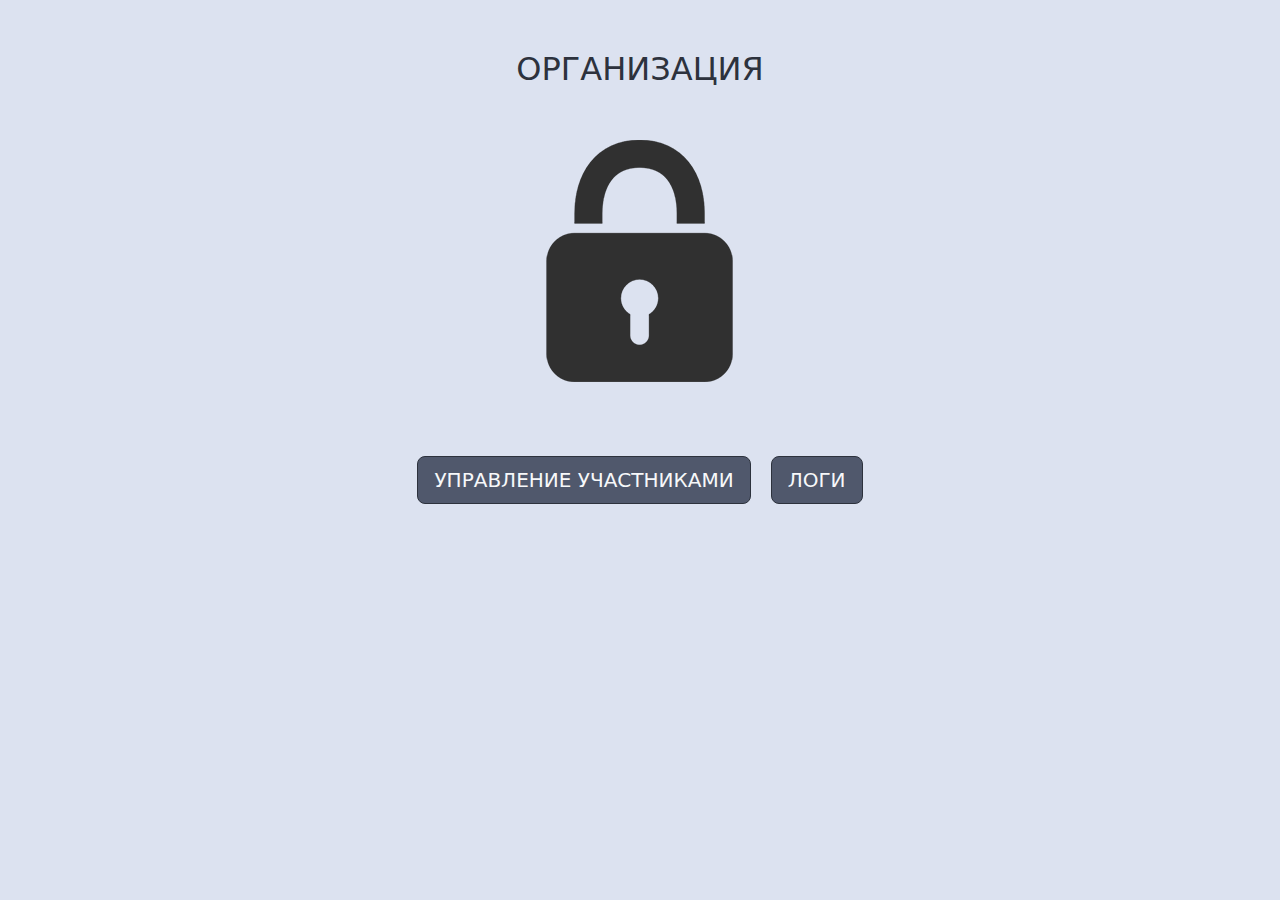
==== hero.html @ 50a73449 "Add files via upload" ====
<!DOCTYPE html>
<html lang="en">
<head>
    <meta charset="UTF-8">
    <meta http-equiv="X-UA-Compatible" content="IE=edge">
    <meta name="viewport" content="width=device-width, initial-scale=1.0">
    <link rel="shortcut icon" href="img/icons/lock.png" type="image/x-icon">
    <link rel="stylesheet" href="css/bootstrap.min.css">
    <link rel="stylesheet" href="css/style.css">
    <title>KEYCENV</title>
</head>
<body>
    <div class="wrapper">
        <section class="main">
            <div class="container">
                <div class="row">
                    <div class="col-12">
                        <h2 class="main__title text-center text-uppercase color4 mb-5">Организация</h2>
                    </div>
                    <div class="col-xl-6 col-sm-12 text-center mx-auto">
                        <img src="img/icons/lock-main.png" alt="" class="img-fluid entrance__image">
                    </div>
                </div>
                <div class="main__buttons-row">
                    <div class="main__item">
                        <a href="" class="btn btn-lg text-uppercase main__btn main__btn-1 text-center" data-bs-toggle="modal" data-bs-target="#exampleModal">Управление участниками</a>
                    </div>
                    <div class="main__item">
                        <a href="" class="btn btn-lg text-uppercase main__btn main__btn-2 text-center">Логи</a>
                    </div>
                </div>
            </div>
        </section>
    </div>
    <div class="modal fade" id="exampleModal" tabindex="-1" aria-labelledby="exampleModalLabel" aria-hidden="true">
        <div class="modal-dialog">
          <div class="modal-content">
            <div class="modal-header">
              <h5 class="modal-title" id="exampleModalLabel">Добавленные участники</h5>
              <button type="button" class="btn-close" data-bs-dismiss="modal" aria-label="Закрыть"></button>
            </div>
            <div class="modal-body">
                <div class="main__users">
                    <div class="main__users-item" id="users-1">
                        <h6 class="initials">Петров Пётр Петрович - </h6>
                        <button class="btn btn-sm text-uppercase main__user-btn text-center">Удалить</button>
                    </div>
                    <div class="main__users-item" id="users-1">
                        <h6 class="initials">Петров Пётр Петрович - </h6>
                        <button class="btn btn-sm text-uppercase main__user-btn text-center">Удалить</button>
                    </div>
                    <div class="main__users-item" id="users-1">
                        <h6 class="initials">Петров Пётр Петрович - </h6>
                        <button class="btn btn-sm text-uppercase main__user-btn text-center">Удалить</button>
                    </div>
                    <div class="main__users-item" id="users-1">
                        <h6 class="initials">Петров Пётр Петрович - </h6>
                        <button class="btn btn-sm text-uppercase main__user-btn text-center">Удалить</button>
                    </div>
                    <div class="main__users-item" id="users-1">
                        <h6 class="initials">Петров Пётр Петрович - </h6>
                        <button class="btn btn-sm text-uppercase main__user-btn text-center">Удалить</button>
                    </div>
                    <div class="main__users-item" id="users-1">
                        <h6 class="initials">Петров Пётр Петрович - </h6>
                        <button class="btn btn-sm text-uppercase main__user-btn text-center">Удалить</button>
                    </div>
                </div>
            </div>
            <div class="modal-footer">
              <button type="button" class="btn btn-secondary" data-bs-dismiss="modal">Сохранить</button>
            </div>
          </div>
        </div>
    </div>
    <script src="js/bootstrap.bundle.min.js"></script>
</body>
</html>
---- css/style.css ----
:root {
    --color1: #50586C;
    --color2: #f7f8fa;
    --color3: #DCE2F0;
    --color4: #2d323d;
    --color5: #db4d4d;
    --color6: #752424;
}
/* Цвета */
.color1 {
    color: var(--color1);
}
.color2 {
    color: var(--color2);
}
.color3 {
    color: var(--color3);
}
.color4 {
    color: var(--color4);
}
.color5 {
    color: var(--color5);
}
body {
    background-color: var(--color3);
}
.wrapper {
    overflow: hidden;
}
/* Вход */
.entrance {
    padding: 50px;
}
.entrance__image {
    margin: 0 0 70px 0;
}
.entrance__row {
}
.entrance__btn-1 {
    border: 1px solid var(--color1);
    width: 200px;
    margin: 0 48px 0 0;
}
.entrance__btn-1:hover {
    background-color: var(--color1);
    color: var(--color2);
    border: 1px solid var(--color4);
}
.entrance__btn-2 {
    border: 1px solid var(--color1);
    width: 200px;
}
.entrance__btn-2:hover {
    background-color: var(--color1);
    border: 1px solid var(--color4);
    color: var(--color2);
}
/* Авторизация */
.authorization {
    padding: 50px 0;
}
.authorization__btn-1 {
    background-color: var(--color1);
    color: var(--color2);
    border: 1px solid var(--color4);
}
.form-label {
    border: 0;
}
.form-control:focus {
    border-color: var(--color4);
    box-shadow: 0 10px 28px rgba(51, 51, 51, 0.1), 0 10px 10px rgba(151, 151, 151, 0.1);
}
/* Регистрация */
.registration {
    padding: 50px 0;
}
/* Главная */
.main {
    padding: 50px 0;
}
.main__btn {
    background-color: var(--color1);
    color: var(--color2);
    border: 1px solid var(--color4);
}
.main__buttons-row {
    display: flex;
    justify-content: center;
    margin: 0 auto;
}
.main__item {
    display: inline-block;
}
.main__btn {
}
/* .main__users {
    max-width: 400px;
    margin: 0 auto;
} */
.main__users-item {
    display: flex;
}
.main__users-item:not(:last-child) {
    margin: 0 0 15px 0;
}
.initials {
    margin: 0 10px 0 0;
}
.main__user-btn {
    background-color: var(--color5);
    color: var(--color2);
    border: 1px solid var(--color6);
}
.main__user-btn:hover {
    color: var(--color6);
    border: 1px solid var(--color6);
}
@media (min-width: 576px) {
    /* Главная */
    .main__item:nth-child(odd) {
        margin: 0 20px 0 0;
    }
}
@media (max-width: 576px) {
    /* Вход */
    .entrance__row {
        display: flex;
        flex-direction: column;
        align-items: center;
    }
    .entrance__btn-1 {
        margin: 0 0 30px 0;
    }
    .entrance__btn-2 {
        border-color: 1px solid var(--color1);
        width: 200px;
    }
    /* Авторизация */
    .authorization {
        padding: 20px 0;
    }
    /* Регистрация */
    .registration {
        padding: 20px 0;
    }
    /* Главная */
    .main__buttons-row {
        display: flex;
        flex-direction: column;
        align-items: center;
    }
    .main__item {
        margin: 0 0 20px 0;
    }
    .main__btn {
    }
}
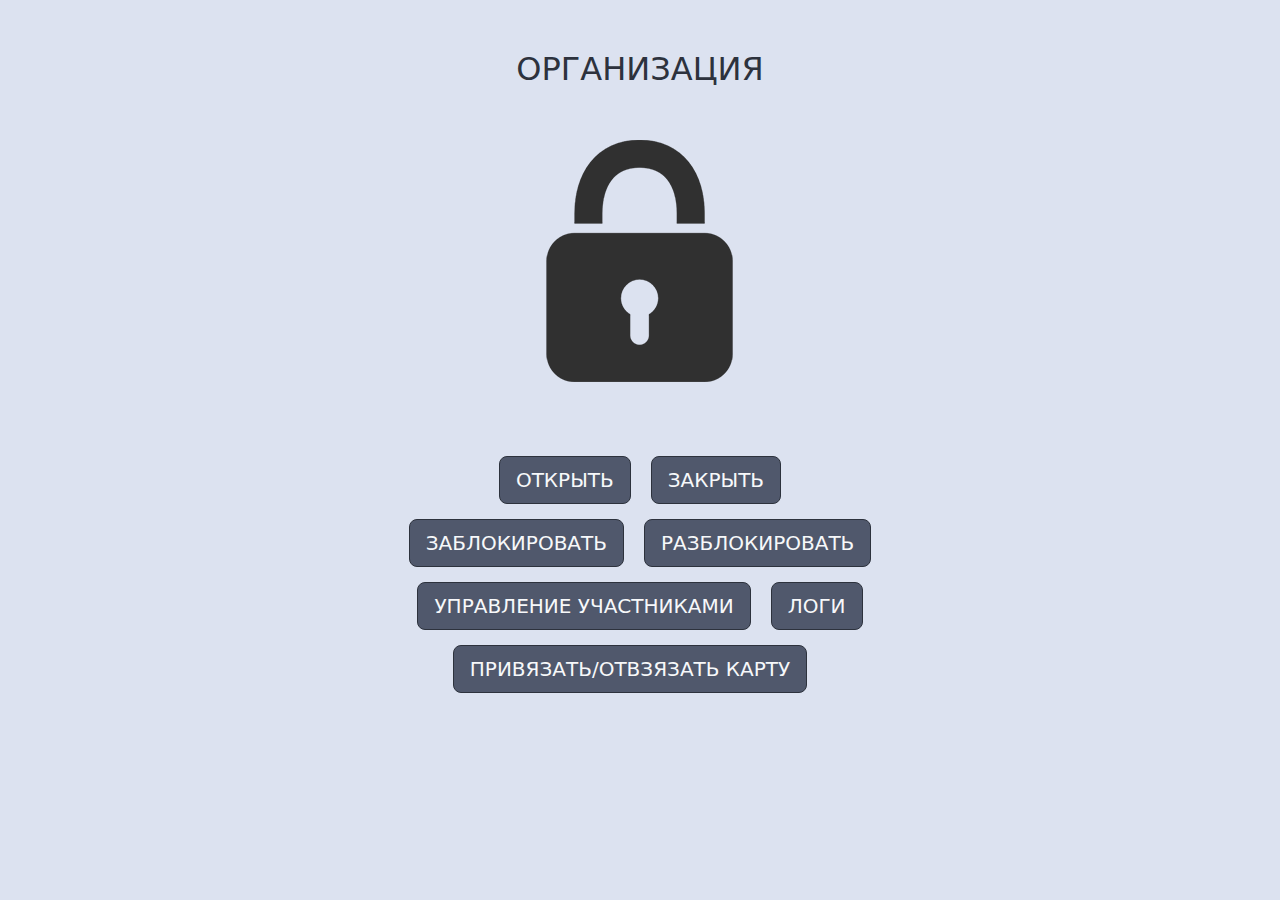
==== commit fdd3c658: "added buttons" ====
--- a/hero.html
+++ b/hero.html
@@ -23,16 +23,37 @@
                 </div>
                 <div class="main__buttons-row">
                     <div class="main__item">
-                        <a href="" class="btn btn-lg text-uppercase main__btn main__btn-1 text-center" data-bs-toggle="modal" data-bs-target="#exampleModal">Управление участниками</a>
+                        <a href="" class="btn btn-lg text-uppercase main__btn main__btn-1 text-center">Открыть</a>
                     </div>
                     <div class="main__item">
-                        <a href="" class="btn btn-lg text-uppercase main__btn main__btn-2 text-center">Логи</a>
+                        <a href="" class="btn btn-lg text-uppercase main__btn main__btn-2 text-center">закрыть</a>
+                    </div>
+                </div>
+                <div class="main__buttons-row">
+                    <div class="main__item">
+                        <a href="" class="btn btn-lg text-uppercase main__btn main__btn-3 text-center">Заблокировать</a>
+                    </div>
+                    <div class="main__item">
+                        <a href="" class="btn btn-lg text-uppercase main__btn main__btn-4 text-center">разблокировать</a>
+                    </div>
+                </div>
+                <div class="main__buttons-row">
+                    <div class="main__item">
+                        <a href="" class="btn btn-lg text-uppercase main__btn main__btn-5 text-center" data-bs-toggle="modal" data-bs-target="#participants">Управление участниками</a>
+                    </div>
+                    <div class="main__item">
+                        <a href="" class="btn btn-lg text-uppercase main__btn main__btn-6 text-center">Логи</a>
+                    </div>
+                </div>
+                <div class="main__buttons-row">
+                    <div class="main__item">
+                        <a href="" class="btn btn-lg text-uppercase main__btn main__btn-5 text-center" data-bs-toggle="modal" data-bs-target="#card">Привязать/отвзязать карту</a>
                     </div>
                 </div>
             </div>
         </section>
     </div>
-    <div class="modal fade" id="exampleModal" tabindex="-1" aria-labelledby="exampleModalLabel" aria-hidden="true">
+    <div class="modal fade" id="participants" tabindex="-1" aria-labelledby="exampleModalLabel" aria-hidden="true">
         <div class="modal-dialog">
           <div class="modal-content">
             <div class="modal-header">
@@ -73,6 +94,42 @@
           </div>
         </div>
     </div>
+    <div class="modal fade" id="card" tabindex="-1" aria-labelledby="exampleModalLabel" aria-hidden="true">
+        <div class="modal-dialog">
+          <div class="modal-content">
+            <div class="modal-header">
+              <h5 class="modal-title" id="exampleModalLabel">Работа с картами доступа</h5>
+              <button type="button" class="btn-close" data-bs-dismiss="modal" aria-label="Закрыть"></button>
+            </div>
+            <div class="modal-body">
+                <div class="main__card-menu menu">
+                    <button class="btn btn-lg text-uppercase menu__btn main__btn-7 text-center">Отвязать</button>
+                    <button class="btn btn-lg text-uppercase menu__btn main__btn-6 text-center">Привязать</button>
+                    <div class="accordion" id="menu-card">
+                        <div class="accordion-item">
+                          <h2 class="accordion-header" id="headingOne">
+                            <button class="accordion-button" type="button" data-bs-toggle="collapse" data-bs-target="#collapseOne" aria-expanded="true" aria-controls="collapseOne">
+                                Посмотреть даты привязки
+                            </button>
+                          </h2>
+                          <div id="collapseOne" class="accordion-collapse collapse show" aria-labelledby="headingOne" data-bs-parent="#menu-card">
+                            <div class="accordion-body">
+                              <p class="menu__data">25.01.22</p>
+                              <p class="menu__data">25.01.22</p>
+                              <p class="menu__data">25.01.22</p>
+                              <p class="menu__data">25.01.22</p>
+                            </div>
+                          </div>
+                        </div>
+                      </div>
+                </div>
+            </div>
+            <div class="modal-footer">
+              <button type="button" class="btn btn-secondary" data-bs-dismiss="modal">Сохранить</button>
+            </div>
+          </div>
+        </div>
+    </div>
     <script src="js/bootstrap.bundle.min.js"></script>
 </body>
 </html>--- a/css/style.css
+++ b/css/style.css
@@ -117,10 +117,36 @@
     color: var(--color6);
     border: 1px solid var(--color6);
 }
+/* Работа с картами доступа */
+.menu__btn {
+    border: 1px solid var(--color1);
+}
+.menu__btn {
+    margin: 0 0 20px 0;
+}
+.menu__btn:first-child {
+    margin-right: 50px;
+}
+.menu__btn:hover {
+    color: var(--color6);
+    border: 1px solid var(--color6);
+}
+.accordion-button:not(.collapsed) {
+    color: var(--color4);
+    background-color: var(--color2);
+    box-shadow: inset 0 calc(var(--bs-accordion-border-width) * -1) 0 var(--bs-accordion-border-color);
+}
+.accordion-button:focus {
+    border-color: none; 
+    box-shadow: none; 
+}
 @media (min-width: 576px) {
     /* Главная */
     .main__item:nth-child(odd) {
         margin: 0 20px 0 0;
+    }
+    .main__buttons-row:not(:last-child) {
+        margin-bottom: 15px;
     }
 }
 @media (max-width: 576px) {
